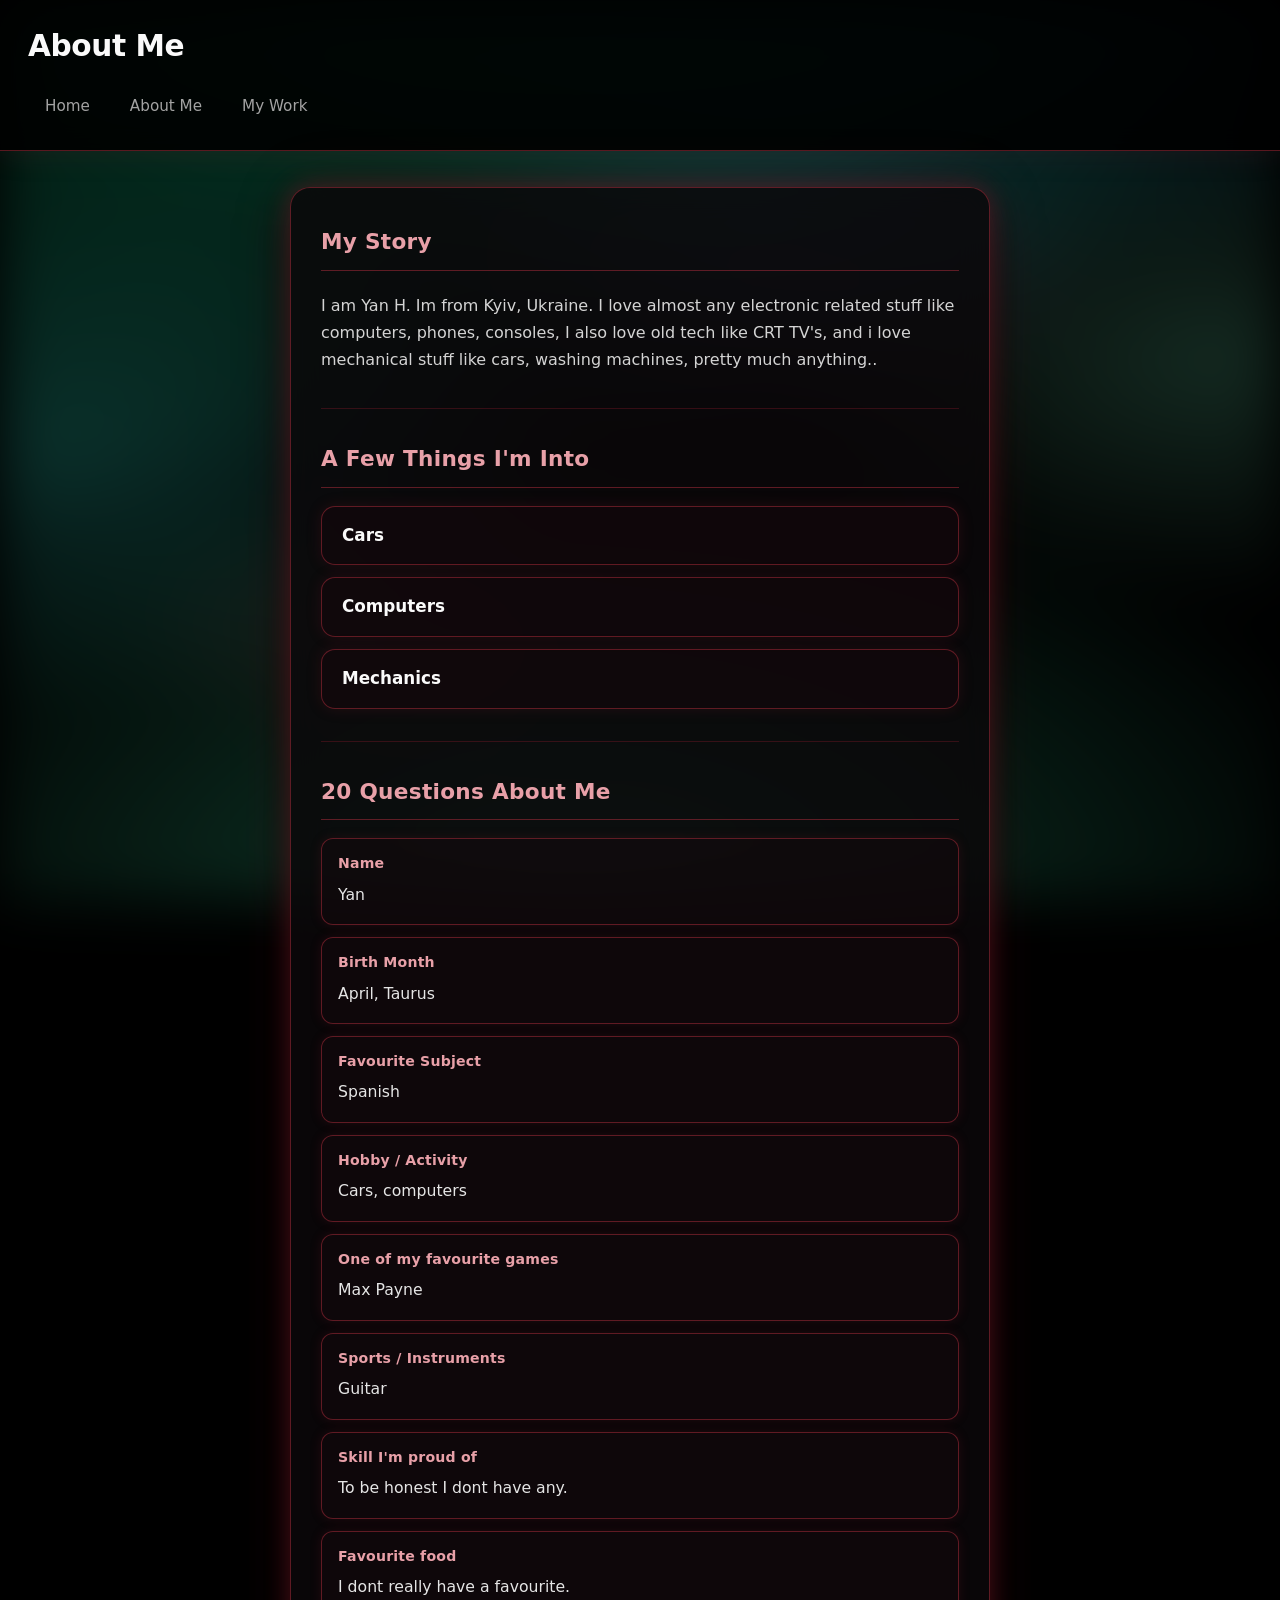
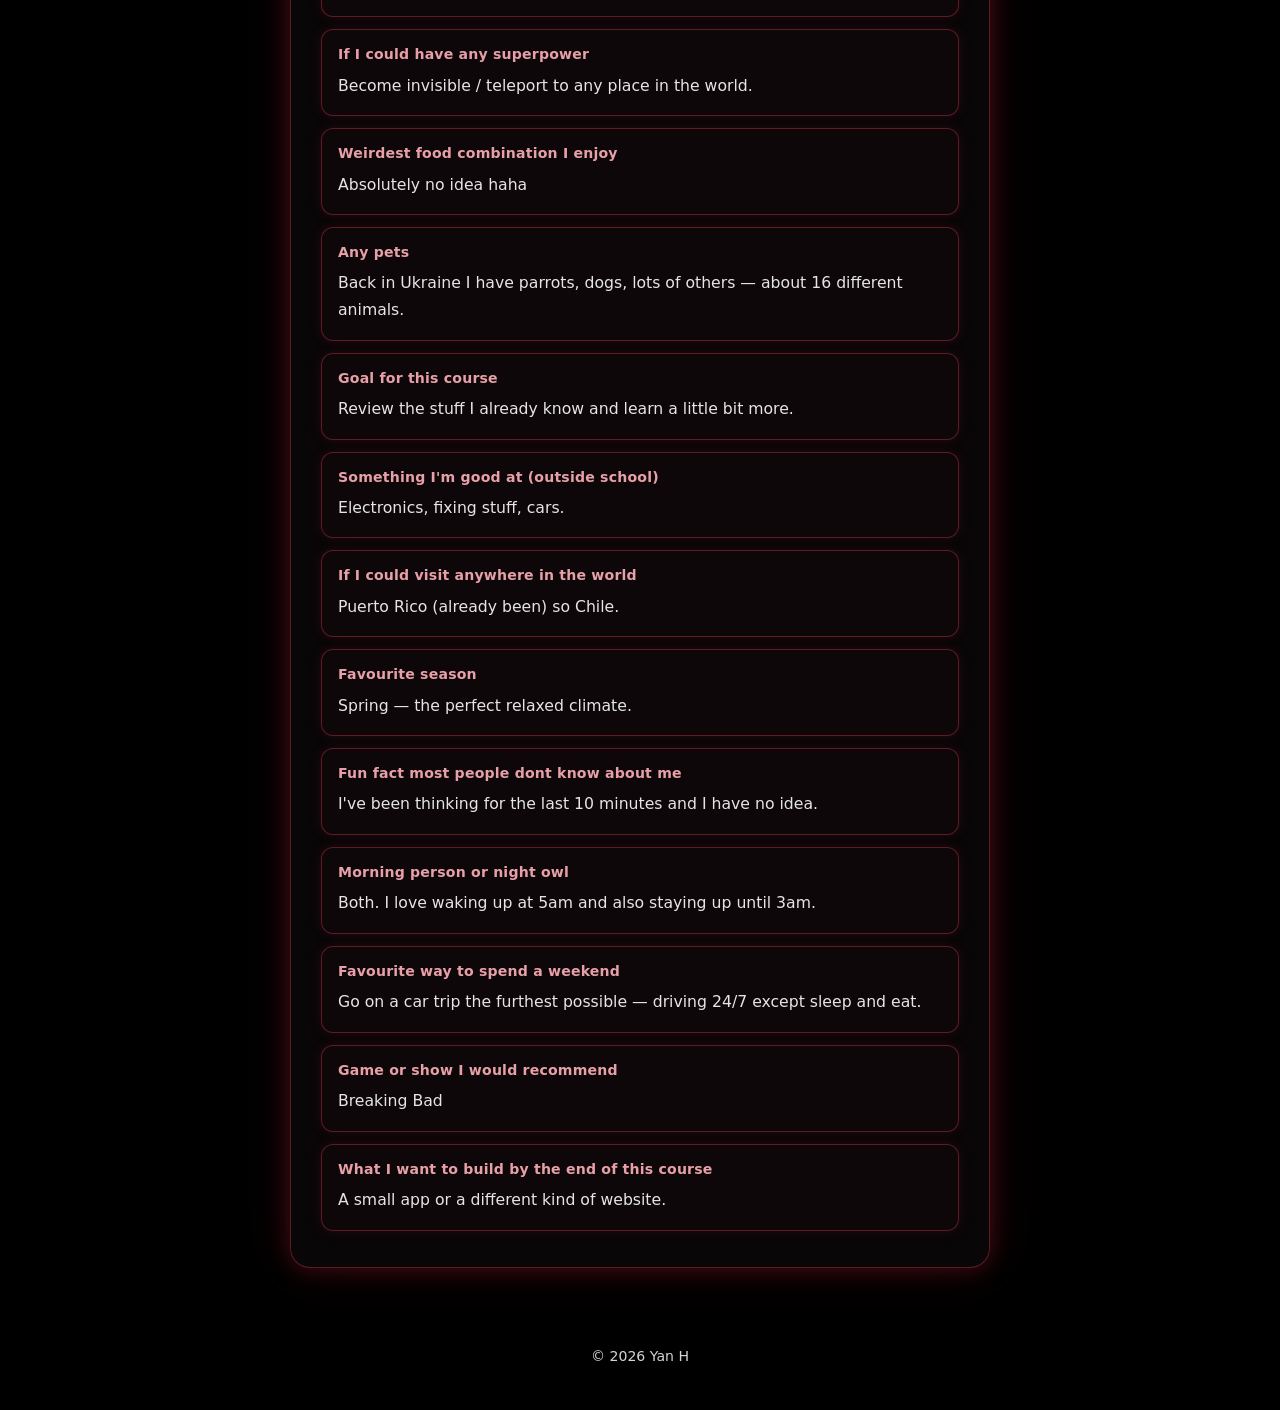
==== about.html @ 43e8f3fd "first version of my studio code" ====
<!DOCTYPE html>
<html lang="en">
<head>
  <meta charset="UTF-8">
  <meta name="description" content="Learn more about me.">
  <title>About Me — Yan H</title>
  <link rel="stylesheet" href="css/style.css">
</head>
<body>
  <div class="stars-container">
    <div class="star"></div><div class="star"></div><div class="star"></div><div class="star"></div>
    <div class="star"></div><div class="star"></div><div class="star"></div><div class="star"></div>
    <div class="star"></div><div class="star"></div><div class="star"></div><div class="star"></div>
    <div class="star"></div><div class="star"></div><div class="star"></div><div class="star"></div>
    <div class="star"></div><div class="star"></div><div class="star"></div><div class="star"></div>
    <div class="star"></div><div class="star"></div><div class="star"></div><div class="star"></div>
  </div>

  <header>
    <h1>About Me</h1>
    <nav>
      <a href="index.html">Home</a>
      <a href="about.html">About Me</a>
      <a href="work.html">My Work</a>
    </nav>
  </header>

  <main>
    <h2>My Story</h2>
    <p>I am Yan H. Im from Kyiv, Ukraine. I love almost any electronic related stuff like computers, phones, consoles, I also love old tech like CRT TV's, and i love mechanical stuff like cars, washing machines, pretty much anything..</p>

    <hr>

    <h2>A Few Things I'm Into</h2>
    <ul class="skills-list">
      <li class="skill-pill">Cars <span class="skill-detail">I love long drives and working on them.</span></li>
      <li class="skill-pill">Computers <span class="skill-detail">Building, fixing and coding since I was a kid.</span></li>
      <li class="skill-pill">Mechanics <span class="skill-detail">Anything with moving parts — cars, washing machines, old tech.</span></li>
    </ul>

    <hr>

    <h2>20 Questions About Me</h2>
    <div class="questions-list">
      <div class="question-item">
        <span class="question-label">Name</span>
        <p class="question-answer">Yan</p>
      </div>
      <div class="question-item">
        <span class="question-label">Birth Month</span>
        <p class="question-answer">April, Taurus</p>
      </div>
      <div class="question-item">
        <span class="question-label">Favourite Subject</span>
        <p class="question-answer">Spanish</p>
      </div>
      <div class="question-item">
        <span class="question-label">Hobby / Activity</span>
        <p class="question-answer">Cars, computers</p>
      </div>
      <div class="question-item">
        <span class="question-label">One of my favourite games</span>
        <p class="question-answer">Max Payne</p>
      </div>
      <div class="question-item">
        <span class="question-label">Sports / Instruments</span>
        <p class="question-answer">Guitar</p>
      </div>
      <div class="question-item">
        <span class="question-label">Skill I'm proud of</span>
        <p class="question-answer">To be honest I dont have any.</p>
      </div>
      <div class="question-item">
        <span class="question-label">Favourite food</span>
        <p class="question-answer">I dont really have a favourite.</p>
      </div>
      <div class="question-item">
        <span class="question-label">If I could have any superpower</span>
        <p class="question-answer">Become invisible / teleport to any place in the world.</p>
      </div>
      <div class="question-item">
        <span class="question-label">Weirdest food combination I enjoy</span>
        <p class="question-answer">Absolutely no idea haha</p>
      </div>
      <div class="question-item">
        <span class="question-label">Any pets</span>
        <p class="question-answer">Back in Ukraine I have parrots, dogs, lots of others — about 16 different animals.</p>
      </div>
      <div class="question-item">
        <span class="question-label">Goal for this course</span>
        <p class="question-answer">Review the stuff I already know and learn a little bit more.</p>
      </div>
      <div class="question-item">
        <span class="question-label">Something I'm good at (outside school)</span>
        <p class="question-answer">Electronics, fixing stuff, cars.</p>
      </div>
      <div class="question-item">
        <span class="question-label">If I could visit anywhere in the world</span>
        <p class="question-answer">Puerto Rico (already been) so Chile.</p>
      </div>
      <div class="question-item">
        <span class="question-label">Favourite season</span>
        <p class="question-answer">Spring — the perfect relaxed climate.</p>
      </div>
      <div class="question-item">
        <span class="question-label">Fun fact most people dont know about me</span>
        <p class="question-answer">I've been thinking for the last 10 minutes and I have no idea.</p>
      </div>
      <div class="question-item">
        <span class="question-label">Morning person or night owl</span>
        <p class="question-answer">Both. I love waking up at 5am and also staying up until 3am.</p>
      </div>
      <div class="question-item">
        <span class="question-label">Favourite way to spend a weekend</span>
        <p class="question-answer">Go on a car trip the furthest possible — driving 24/7 except sleep and eat.</p>
      </div>
      <div class="question-item">
        <span class="question-label">Game or show I would recommend</span>
        <p class="question-answer">Breaking Bad</p>
      </div>
      <div class="question-item">
        <span class="question-label">What I want to build by the end of this course</span>
        <p class="question-answer">A small app or a different kind of website.</p>
      </div>
    </div>
  </main>

  <footer>
    <p>&copy; 2026 Yan H</p>
  </footer>
  <script src="js/script.js"></script>
</body>
</html>
---- css/style.css ----
* {
  box-sizing: border-box;
}

body {
  font-family: "Segoe UI", system-ui, -apple-system, sans-serif;
  background: #000000;
  color: #e5e5e5;
  margin: 0;
  padding: 0;
  line-height: 1.65;
  min-height: 100vh;
  overflow-x: hidden;
  position: relative;
}

/* Aurora background — all pages */
body::before {
  content: "";
  position: fixed;
  inset: 0;
  pointer-events: none;
  z-index: -2;
  background:
    radial-gradient(ellipse 120% 90% at 25% 0%, rgba(16, 185, 129, 0.35) 0%, transparent 60%),
    radial-gradient(ellipse 100% 80% at 70% -10%, rgba(34, 211, 238, 0.3) 0%, transparent 55%),
    radial-gradient(ellipse 110% 85% at 45% 100%, rgba(52, 211, 153, 0.28) 0%, transparent 60%),
    radial-gradient(ellipse 80% 60% at 5% 50%, rgba(45, 212, 191, 0.22) 0%, transparent 50%),
    radial-gradient(ellipse 70% 55% at 95% 40%, rgba(110, 231, 183, 0.18) 0%, transparent 50%),
    radial-gradient(ellipse 60% 40% at 60% 30%, rgba(167, 139, 250, 0.12) 0%, transparent 45%),
    radial-gradient(ellipse 50% 35% at 30% 70%, rgba(139, 26, 43, 0.15) 0%, transparent 40%);
  filter: blur(28px);
  animation: driftOrbs 12s ease-in-out infinite alternate;
}

@keyframes driftOrbs {
  0%   { transform: translate(0, 0) scale(1); }
  50%  { transform: translate(3%, -2%) scale(1.03); }
  100% { transform: translate(-2%, 3%) scale(0.98); }
}

/* Shooting stars — only on About */
.stars-container {
  position: fixed;
  inset: 0;
  pointer-events: none;
  z-index: -1;
  overflow: hidden;
}

.star {
  position: absolute;
  width: 110px;
  height: 1.5px;
  border-radius: 50%;
  opacity: 0;
  filter: drop-shadow(0 0 3px currentColor);
}

.star:nth-child(1)  { background: linear-gradient(90deg, transparent, #10b981, transparent); color: #10b981; top: 8%;  left: -5%;  transform: rotate(22deg);  animation: s1  3.2s linear infinite; animation-delay: 0s; }
.star:nth-child(2)  { background: linear-gradient(90deg, transparent, #22d3ee, transparent); color: #22d3ee; top: 22%; left: -10%; transform: rotate(-18deg); animation: s2  2.8s linear infinite; animation-delay: 0.5s; }
.star:nth-child(3)  { background: linear-gradient(90deg, transparent, #34d399, transparent); color: #34d399; top: 5%;  left: 25%;  transform: rotate(65deg);  animation: s3  3.5s linear infinite; animation-delay: 1.2s; }
.star:nth-child(4)  { background: linear-gradient(90deg, transparent, #2dd4bf, transparent); color: #2dd4bf; top: 38%; left: -15%; transform: rotate(8deg);   animation: s4  2.9s linear infinite; animation-delay: 0.8s; }
.star:nth-child(5)  { background: linear-gradient(90deg, transparent, #a78bfa, transparent); color: #a78bfa; top: 55%; left: -8%;  transform: rotate(-32deg); animation: s5  3.4s linear infinite; animation-delay: 1.7s; }
.star:nth-child(6)  { background: linear-gradient(90deg, transparent, #f472b6, transparent); color: #f472b6; top: 12%; left: 55%;  transform: rotate(105deg); animation: s6  2.6s linear infinite; animation-delay: 0.3s; }
.star:nth-child(7)  { background: linear-gradient(90deg, transparent, #facc15, transparent); color: #facc15; top: 70%; left: -12%; transform: rotate(12deg);  animation: s7  3.1s linear infinite; animation-delay: 2.0s; }
.star:nth-child(8)  { background: linear-gradient(90deg, transparent, #67e8f9, transparent); color: #67e8f9; top: 28%; left: 75%;  transform: rotate(-75deg); animation: s8  2.7s linear infinite; animation-delay: 1.4s; }
.star:nth-child(9)  { background: linear-gradient(90deg, transparent, #4ade80, transparent); color: #4ade80; top: 48%; left: -18%; transform: rotate(38deg);  animation: s9  3.0s linear infinite; animation-delay: 0.6s; }
.star:nth-child(10) { background: linear-gradient(90deg, transparent, #c084fc, transparent); color: #c084fc; top: 82%; left: 20%;  transform: rotate(-48deg); animation: s10 3.6s linear infinite; animation-delay: 1.9s; }
.star:nth-child(11) { background: linear-gradient(90deg, transparent, #6ee7b7, transparent); color: #6ee7b7; top: 15%; left: 40%;  transform: rotate(88deg);  animation: s11 2.5s linear infinite; animation-delay: 1.0s; }
.star:nth-child(12) { background: linear-gradient(90deg, transparent, #5eead4, transparent); color: #5eead4; top: 42%; left: 85%;  transform: rotate(-28deg); animation: s12 3.3s linear infinite; animation-delay: 1.5s; }
.star:nth-child(13) { background: linear-gradient(90deg, transparent, #f9a8d4, transparent); color: #f9a8d4; top: 65%; left: -6%;  transform: rotate(52deg);  animation: s13 2.4s linear infinite; animation-delay: 0.2s; }
.star:nth-child(14) { background: linear-gradient(90deg, transparent, #86efac, transparent); color: #86efac; top: 18%; left: -20%; transform: rotate(-8deg);  animation: s14 3.7s linear infinite; animation-delay: 2.3s; }
.star:nth-child(15) { background: linear-gradient(90deg, transparent, #7dd3fc, transparent); color: #7dd3fc; top: 58%; left: 65%;  transform: rotate(125deg); animation: s15 2.9s linear infinite; animation-delay: 1.1s; }
.star:nth-child(16) { background: linear-gradient(90deg, transparent, #e879f9, transparent); color: #e879f9; top: 32%; left: -14%; transform: rotate(20deg);  animation: s16 3.2s linear infinite; animation-delay: 1.6s; }
.star:nth-child(17) { background: linear-gradient(90deg, transparent, #a3e635, transparent); color: #a3e635; top: 88%; left: 8%;   transform: rotate(-55deg); animation: s17 2.8s linear infinite; animation-delay: 0.4s; }
.star:nth-child(18) { background: linear-gradient(90deg, transparent, #14b8a6, transparent); color: #14b8a6; top: 9%;  left: 70%;  transform: rotate(42deg);  animation: s18 3.4s linear infinite; animation-delay: 2.1s; }
.star:nth-child(19) { background: linear-gradient(90deg, transparent, #22d3ee, transparent); color: #22d3ee; top: 62%; left: -16%; transform: rotate(-22deg); animation: s19 2.7s linear infinite; animation-delay: 1.3s; }
.star:nth-child(20) { background: linear-gradient(90deg, transparent, #10b981, transparent); color: #10b981; top: 25%; left: 48%;  transform: rotate(78deg);  animation: s20 3.0s linear infinite; animation-delay: 0.7s; }
.star:nth-child(21) { background: linear-gradient(90deg, transparent, #f472b6, transparent); color: #f472b6; top: 78%; left: 80%;  transform: rotate(-42deg); animation: s21 3.5s linear infinite; animation-delay: 1.8s; }
.star:nth-child(22) { background: linear-gradient(90deg, transparent, #34d399, transparent); color: #34d399; top: 3%;  left: 12%;  transform: rotate(15deg);  animation: s22 2.6s linear infinite; animation-delay: 2.2s; }
.star:nth-child(23) { background: linear-gradient(90deg, transparent, #a78bfa, transparent); color: #a78bfa; top: 50%; left: -22%; transform: rotate(58deg);  animation: s23 3.1s linear infinite; animation-delay: 0.1s; }
.star:nth-child(24) { background: linear-gradient(90deg, transparent, #facc15, transparent); color: #facc15; top: 72%; left: 38%;  transform: rotate(-65deg); animation: s24 2.9s linear infinite; animation-delay: 1.5s; }

@keyframes s1  { 0% { opacity:0; transform: rotate(22deg)  translateX(0); } 8% { opacity:1; } 92% { opacity:1; } 100% { opacity:0; transform: rotate(22deg)  translateX(130vw); } }
@keyframes s2  { 0% { opacity:0; transform: rotate(-18deg) translateX(0); } 8% { opacity:1; } 92% { opacity:1; } 100% { opacity:0; transform: rotate(-18deg) translateX(140vw); } }
@keyframes s3  { 0% { opacity:0; transform: rotate(65deg)  translateX(0); } 8% { opacity:1; } 92% { opacity:1; } 100% { opacity:0; transform: rotate(65deg)  translateX(120vw); } }
@keyframes s4  { 0% { opacity:0; transform: rotate(8deg)   translateX(0); } 8% { opacity:1; } 92% { opacity:1; } 100% { opacity:0; transform: rotate(8deg)   translateX(145vw); } }
@keyframes s5  { 0% { opacity:0; transform: rotate(-32deg) translateX(0); } 8% { opacity:1; } 92% { opacity:1; } 100% { opacity:0; transform: rotate(-32deg) translateX(150vw); } }
@keyframes s6  { 0% { opacity:0; transform: rotate(105deg) translateX(0); } 8% { opacity:1; } 92% { opacity:1; } 100% { opacity:0; transform: rotate(105deg) translateX(115vw); } }
@keyframes s7  { 0% { opacity:0; transform: rotate(12deg)  translateX(0); } 8% { opacity:1; } 92% { opacity:1; } 100% { opacity:0; transform: rotate(12deg)  translateX(155vw); } }
@keyframes s8  { 0% { opacity:0; transform: rotate(-75deg) translateX(0); } 8% { opacity:1; } 92% { opacity:1; } 100% { opacity:0; transform: rotate(-75deg) translateX(130vw); } }
@keyframes s9  { 0% { opacity:0; transform: rotate(38deg)  translateX(0); } 8% { opacity:1; } 92% { opacity:1; } 100% { opacity:0; transform: rotate(38deg)  translateX(140vw); } }
@keyframes s10 { 0% { opacity:0; transform: rotate(-48deg) translateX(0); } 8% { opacity:1; } 92% { opacity:1; } 100% { opacity:0; transform: rotate(-48deg) translateX(135vw); } }
@keyframes s11 { 0% { opacity:0; transform: rotate(88deg)  translateX(0); } 8% { opacity:1; } 92% { opacity:1; } 100% { opacity:0; transform: rotate(88deg)  translateX(125vw); } }
@keyframes s12 { 0% { opacity:0; transform: rotate(-28deg) translateX(0); } 8% { opacity:1; } 92% { opacity:1; } 100% { opacity:0; transform: rotate(-28deg) translateX(145vw); } }
@keyframes s13 { 0% { opacity:0; transform: rotate(52deg)  translateX(0); } 8% { opacity:1; } 92% { opacity:1; } 100% { opacity:0; transform: rotate(52deg)  translateX(150vw); } }
@keyframes s14 { 0% { opacity:0; transform: rotate(-8deg)  translateX(0); } 8% { opacity:1; } 92% { opacity:1; } 100% { opacity:0; transform: rotate(-8deg)  translateX(160vw); } }
@keyframes s15 { 0% { opacity:0; transform: rotate(125deg) translateX(0); } 8% { opacity:1; } 92% { opacity:1; } 100% { opacity:0; transform: rotate(125deg) translateX(120vw); } }
@keyframes s16 { 0% { opacity:0; transform: rotate(20deg)  translateX(0); } 8% { opacity:1; } 92% { opacity:1; } 100% { opacity:0; transform: rotate(20deg)  translateX(140vw); } }
@keyframes s17 { 0% { opacity:0; transform: rotate(-55deg) translateX(0); } 8% { opacity:1; } 92% { opacity:1; } 100% { opacity:0; transform: rotate(-55deg) translateX(135vw); } }
@keyframes s18 { 0% { opacity:0; transform: rotate(42deg)  translateX(0); } 8% { opacity:1; } 92% { opacity:1; } 100% { opacity:0; transform: rotate(42deg)  translateX(130vw); } }
@keyframes s19 { 0% { opacity:0; transform: rotate(-22deg) translateX(0); } 8% { opacity:1; } 92% { opacity:1; } 100% { opacity:0; transform: rotate(-22deg) translateX(150vw); } }
@keyframes s20 { 0% { opacity:0; transform: rotate(78deg)  translateX(0); } 8% { opacity:1; } 92% { opacity:1; } 100% { opacity:0; transform: rotate(78deg)  translateX(125vw); } }
@keyframes s21 { 0% { opacity:0; transform: rotate(-42deg) translateX(0); } 8% { opacity:1; } 92% { opacity:1; } 100% { opacity:0; transform: rotate(-42deg) translateX(140vw); } }
@keyframes s22 { 0% { opacity:0; transform: rotate(15deg)  translateX(0); } 8% { opacity:1; } 92% { opacity:1; } 100% { opacity:0; transform: rotate(15deg)  translateX(155vw); } }
@keyframes s23 { 0% { opacity:0; transform: rotate(58deg)  translateX(0); } 8% { opacity:1; } 92% { opacity:1; } 100% { opacity:0; transform: rotate(58deg)  translateX(145vw); } }
@keyframes s24 { 0% { opacity:0; transform: rotate(-65deg) translateX(0); } 8% { opacity:1; } 92% { opacity:1; } 100% { opacity:0; transform: rotate(-65deg) translateX(150vw); } }

/* Dark metallic red accent (from your paint image) */
:root {
  --metal-red: #8B1A2B;
  --metal-red-bright: #A52A3A;
  --metal-red-glow: rgba(139, 26, 43, 0.45);
  --metal-red-soft: rgba(139, 26, 43, 0.18);
  --metal-red-border: rgba(165, 42, 58, 0.55);
}

header {
  background: rgba(0, 0, 0, 0.9);
  color: white;
  padding: 22px 28px;
  border-bottom: 1px solid var(--metal-red-border);
  box-shadow: 0 0 30px var(--metal-red-soft);
  backdrop-filter: blur(12px);
}

header h1 {
  color: #fafafa;
  margin: 0 0 14px 0;
  font-size: 1.85rem;
  font-weight: 700;
  letter-spacing: -0.4px;
}

nav {
  display: flex;
  gap: 6px;
  flex-wrap: wrap;
}

nav a {
  text-decoration: none;
  color: #a3a3a3;
  font-weight: 500;
  font-size: 0.95rem;
  padding: 8px 16px;
  border-radius: 999px;
  transition: all 0.25s ease;
  border: 1px solid transparent;
}

nav a:hover {
  color: #f5c2c7;
  background: var(--metal-red-soft);
  border-color: var(--metal-red-border);
  box-shadow: 0 0 18px var(--metal-red-glow);
}

/* Main card — dark metallic red ambient */
main {
  max-width: 700px;
  margin: 36px auto;
  padding: 36px 30px;
  background: rgba(12, 8, 10, 0.82);
  border-radius: 20px;
  border: 1px solid var(--metal-red-border);
  box-shadow:
    0 0 25px var(--metal-red-glow),
    0 0 60px var(--metal-red-soft),
    0 20px 50px rgba(0, 0, 0, 0.7);
  backdrop-filter: blur(16px);
}

h2 {
  color: #e8a0a8;
  font-size: 1.35rem;
  margin-top: 0;
  margin-bottom: 18px;
  padding-bottom: 10px;
  border-bottom: 1px solid var(--metal-red-border);
  letter-spacing: 0.3px;
}

p {
  padding: 3px 0;
  line-height: 1.7;
  color: #d4d4d4;
}

hr {
  border: none;
  border-top: 1px solid rgba(139, 26, 43, 0.35);
  margin: 32px 0;
}

img {
  max-width: 210px;
  border-radius: 14px;
  border: 2px solid var(--metal-red);
  box-shadow:
    0 0 20px var(--metal-red-glow),
    0 0 40px var(--metal-red-soft),
    0 8px 25px rgba(0, 0, 0, 0.5);
  display: block;
  margin-bottom: 16px;
}

footer {
  text-align: center;
  padding: 24px;
  color: #525252;
  font-size: 0.88rem;
  margin-top: 16px;
}

.skills-list {
  list-style: none;
  padding: 0;
  margin: 12px 0 0 0;
  display: flex;
  flex-direction: column;
  gap: 12px;
}

.skill-pill {
  color: #fafafa;
  cursor: pointer;
  padding: 15px 20px;
  background: rgba(20, 8, 12, 0.6);
  border: 1px solid var(--metal-red-border);
  border-radius: 14px;
  font-weight: 600;
  font-size: 1.05rem;
  transition: all 0.3s ease;
  user-select: none;
  box-shadow: 0 0 15px var(--metal-red-soft);
}

.skill-pill:hover {
  background: rgba(139, 26, 43, 0.2);
  border-color: var(--metal-red-bright);
  box-shadow: 0 0 28px var(--metal-red-glow);
  transform: translateY(-2px);
}

.skill-pill:active {
  transform: translateY(0);
}

.skill-detail {
  display: none;
  color: #e8b4b8;
  font-weight: 400;
  font-style: italic;
  font-size: 0.95rem;
  margin-top: 10px;
  padding-top: 10px;
  border-top: 1px dashed rgba(165, 42, 58, 0.4);
  line-height: 1.5;
}

.questions-list {
  display: flex;
  flex-direction: column;
  gap: 12px;
  margin-top: 6px;
}

.question-item {
  background: rgba(20, 8, 12, 0.5);
  border: 1px solid var(--metal-red-border);
  border-radius: 12px;
  padding: 13px 16px;
  transition: border-color 0.25s ease, background 0.25s ease, box-shadow 0.25s ease;
  box-shadow: 0 0 12px var(--metal-red-soft);
}

.question-item:hover {
  border-color: var(--metal-red-bright);
  background: rgba(139, 26, 43, 0.15);
  box-shadow: 0 0 22px var(--metal-red-glow);
}

.question-label {
  color: #e8a0a8;
  font-weight: 600;
  font-size: 0.88rem;
  display: block;
  margin-bottom: 3px;
  letter-spacing: 0.2px;
}

.question-answer {
  color: #e5e5e5;
  font-size: 0.98rem;
  margin: 0;
}

ul:not(.skills-list) {
  padding-left: 0;
  list-style: none;
}

ul:not(.skills-list) li {
  margin-bottom: 10px;
  color: #d4d4d4;
}

/* Ambient blocks (Work page + any other) */
.ambient {
  box-shadow:
    0 0 20px var(--metal-red-glow),
    0 0 45px var(--metal-red-soft);
  border: 1px solid var(--metal-red-border);
  border-radius: 14px;
  padding: 16px 20px;
  background: rgba(20, 8, 12, 0.55);
  list-style: none;
  margin-bottom: 12px;
  transition: box-shadow 0.25s ease, border-color 0.25s ease;
}

.ambient:hover {
  border-color: var(--metal-red-bright);
  box-shadow:
    0 0 30px var(--metal-red-glow),
    0 0 55px var(--metal-red-soft);
}
/* Home page layout — ID card left, Suburban right */
.home-layout {
  display: flex;
  gap: 28px;
  align-items: flex-start;
  flex-wrap: wrap;
}

.home-left {
  flex: 1;
  min-width: 200px;
}

.home-right {
  flex: 1;
  min-width: 240px;
}

.id-card {
  max-width: 210px;
}

/* Home page layout — ID card left, Suburban right */
.home-layout {
  display: flex;
  gap: 32px;
  align-items: flex-start;
  flex-wrap: wrap;
}

.home-left {
  flex: 0 0 auto;
  min-width: 200px;
}

.home-right {
  flex: 1;
  min-width: 280px;
}

.id-card {
  max-width: 210px;
}

.suburban-img {
  width: 100%;
  max-width: 520px;
  border-radius: 16px;
  border: 1px solid rgba(100, 140, 180, 0.45);
  box-shadow:
    0 0 20px rgba(90, 130, 180, 0.35),
    0 0 50px rgba(70, 110, 160, 0.2),
    0 12px 35px rgba(0, 0, 0, 0.55);
  display: block;
  transition: box-shadow 0.3s ease, border-color 0.3s ease;
}

.suburban-img:hover {
  border-color: rgba(120, 160, 200, 0.65);
  box-shadow:
    0 0 28px rgba(100, 150, 200, 0.45),
    0 0 65px rgba(80, 120, 170, 0.28),
    0 12px 40px rgba(0, 0, 0, 0.6);
}

@media (max-width: 700px) {
  .home-layout {
    flex-direction: column;
  }
  .suburban-img {
    max-width: 100%;
  }
}
/* ===== Home page — wide card + big Suburban ===== */
main.home-main {
  max-width: 980px;
}

.home-layout {
  display: flex;
  gap: 40px;
  align-items: center;
  flex-wrap: nowrap;
}

.home-left {
  flex: 0 0 230px;
}

.home-right {
  flex: 1 1 auto;
}

.id-card {
  max-width: 220px;
  width: 100%;
}

.suburban-img {
  width: 100%;
  height: auto;
  min-height: 320px;
  max-height: 380px;
  object-fit: cover;
  border-radius: 16px;
  border: 1px solid rgba(100, 140, 180, 0.55);
  box-shadow:
    0 0 28px rgba(90, 130, 180, 0.45),
    0 0 60px rgba(70, 110, 160, 0.25),
    0 14px 45px rgba(0, 0, 0, 0.55);
  display: block;
  transition: box-shadow 0.3s ease, border-color 0.3s ease;
}

.suburban-img:hover {
  border-color: rgba(130, 170, 210, 0.75);
  box-shadow:
    0 0 36px rgba(100, 150, 200, 0.55),
    0 0 80px rgba(80, 120, 170, 0.32),
    0 16px 50px rgba(0, 0, 0, 0.6);
}

@media (max-width: 800px) {
  main.home-main {
    max-width: 700px;
  }
  .home-layout {
    flex-direction: column;
    flex-wrap: wrap;
    align-items: flex-start;
  }
  .home-left {
    flex: 1 1 100%;
  }
  .home-right {
    flex: 1 1 100%;
    width: 100%;
  }
  .suburban-img {
    min-height: 220px;
    max-height: none;
  }
}
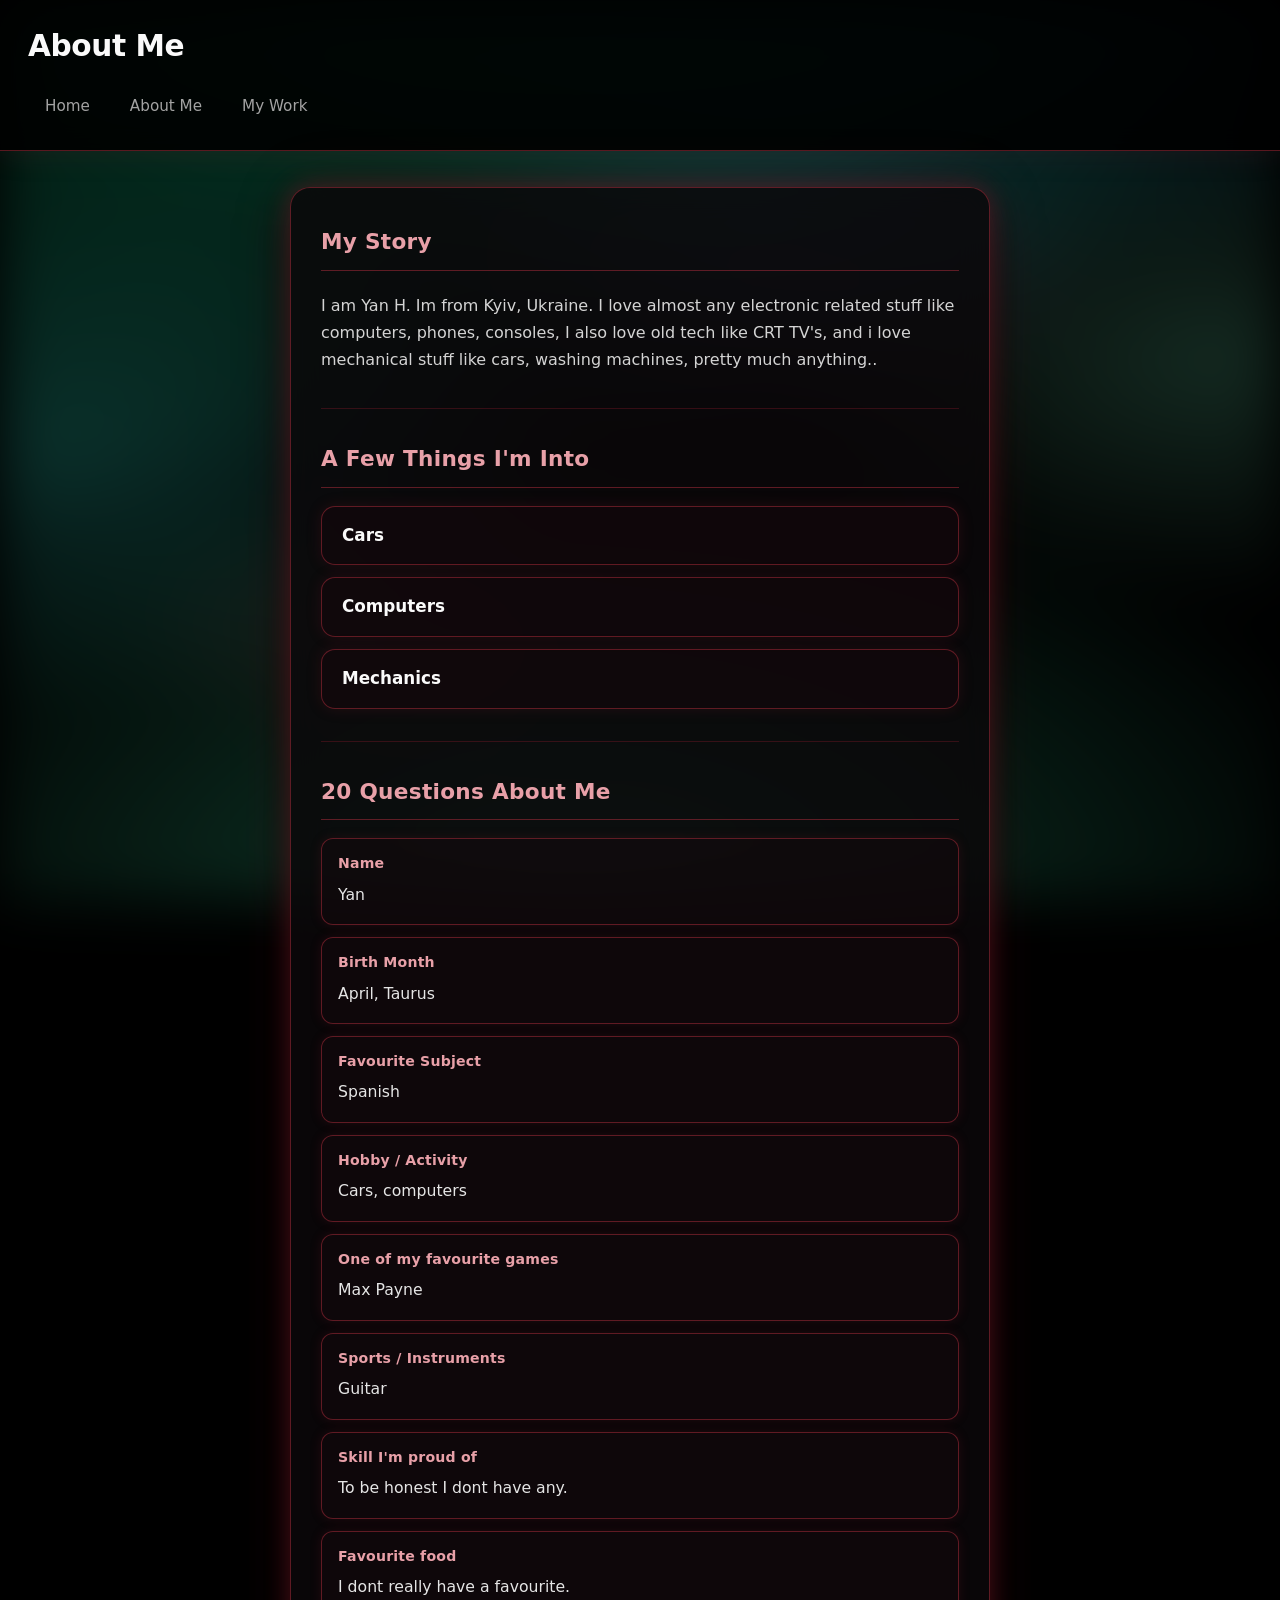
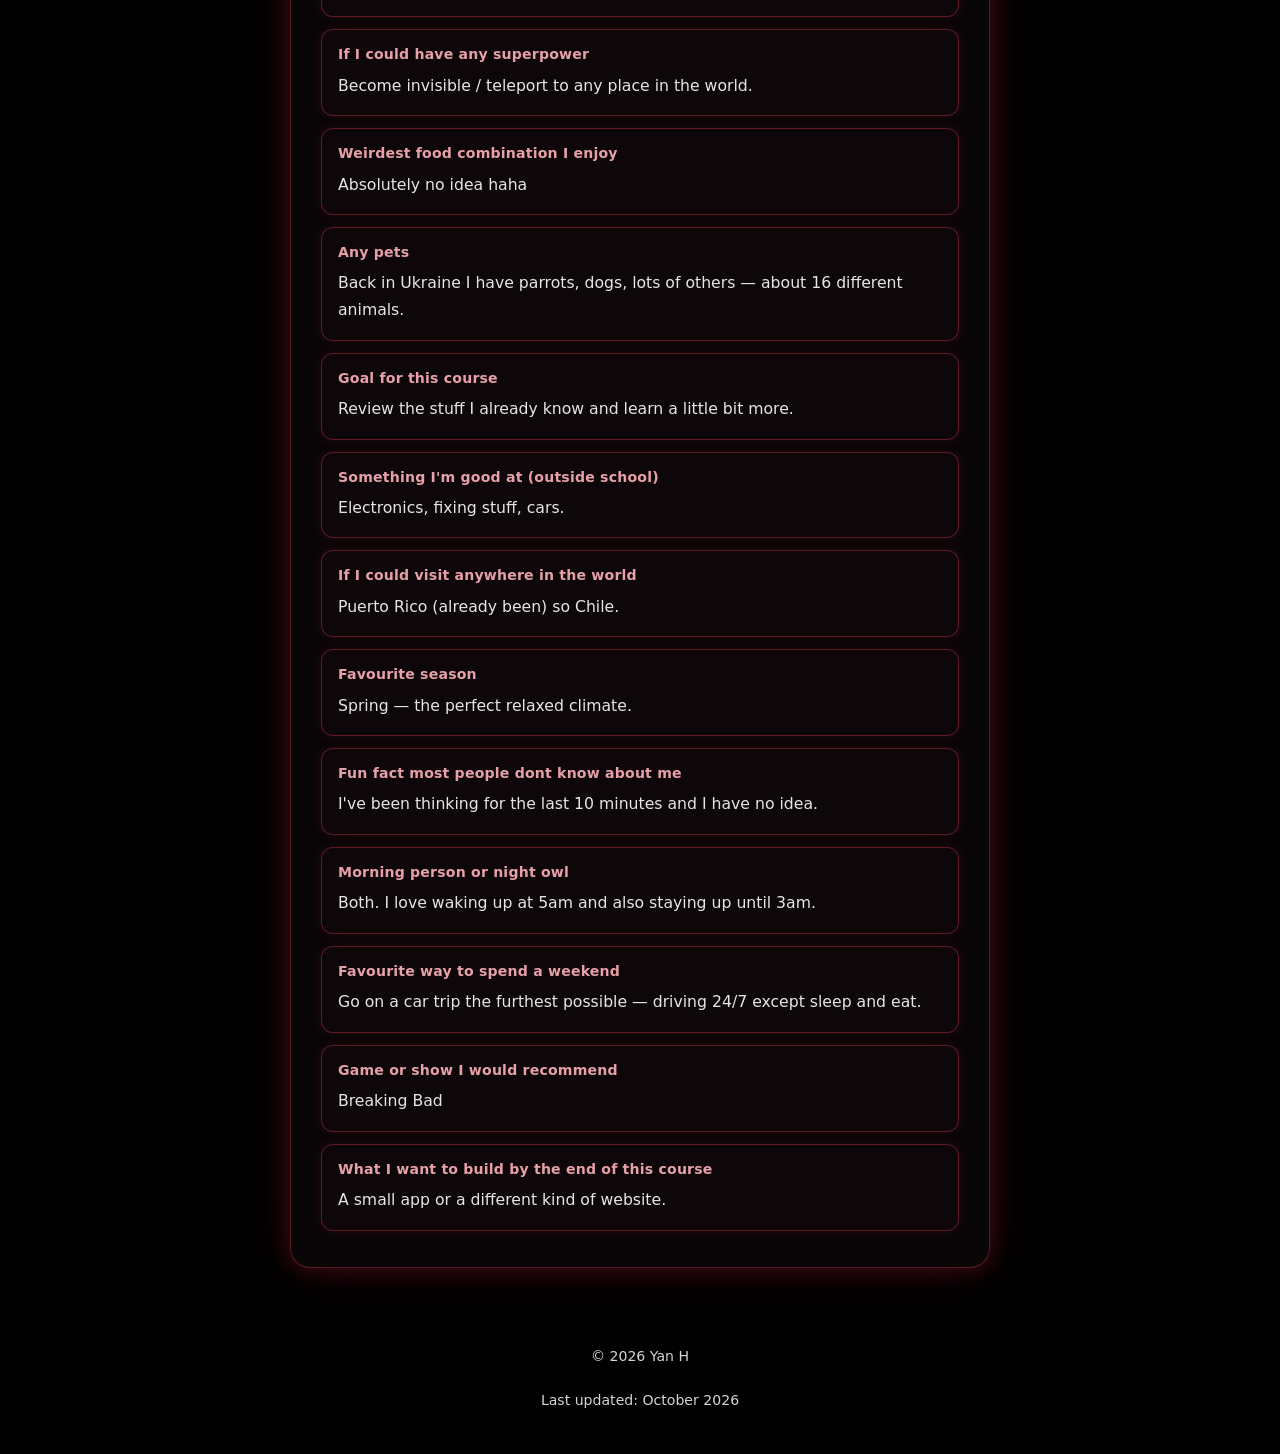
==== commit 9b401e4a: "Add last-updated date to footer" ====
--- a/about.html
+++ b/about.html
@@ -125,8 +125,9 @@
     </div>
   </main>
 
-  <footer>
+<footer>
     <p>&copy; 2026 Yan H</p>
+    <p>Last updated: October 2026</p>
   </footer>
   <script src="js/script.js"></script>
 </body>
